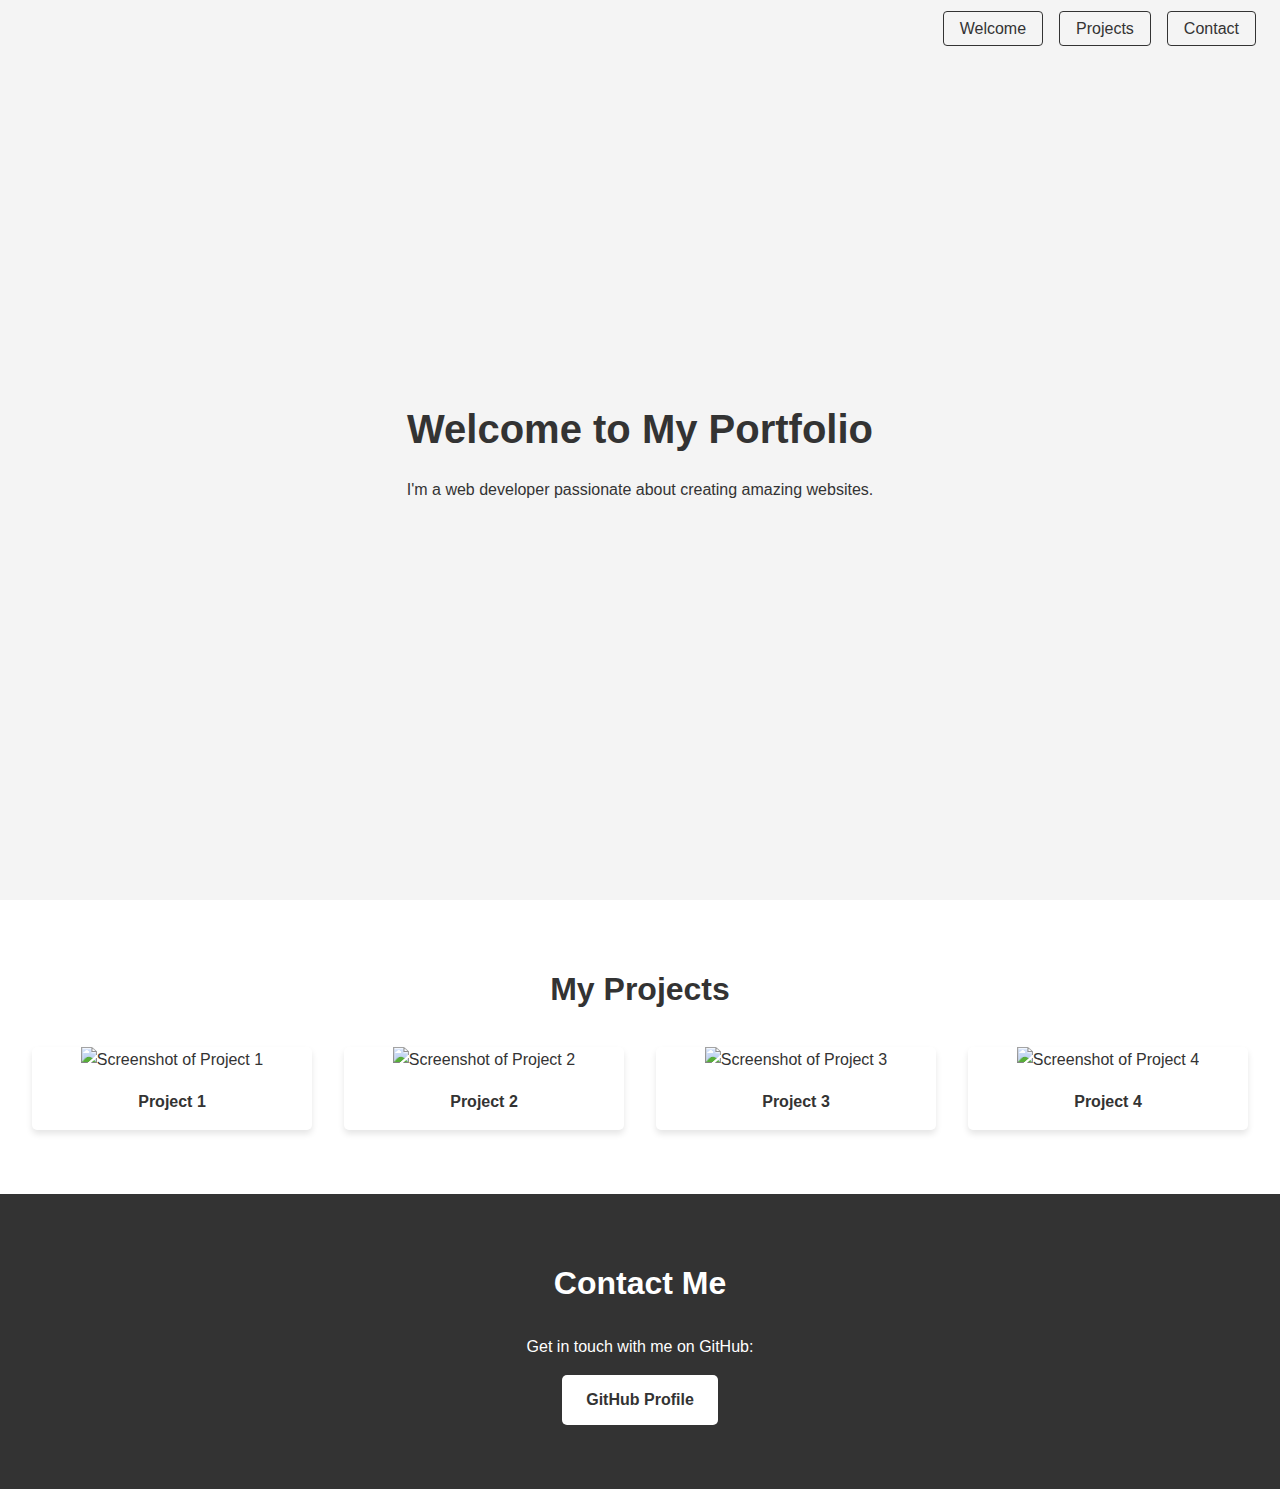
==== index.html @ a5e1364a "update" ====
<!DOCTYPE html>
<html lang="en">
<head>
    <meta charset="UTF-8">
    <meta name="viewport" content="width=device-width, initial-scale=1.0">
    <title>My Personal Portfolio</title>
    <link rel="stylesheet" href="styles.css">
</head>
<body>
    <header>
        <nav id="navbar">
            <ul>
                <li><a href="#welcome-section">Welcome</a></li>
                <li><a href="#projects">Projects</a></li>
                <li><a href="#contact">Contact</a></li>
            </ul>
        </nav>
    </header>

    <main>
        <section id="welcome-section">
            <h1 class="fadeInUp-animation">Welcome to My Portfolio</h1>
            <p class="fadeInUp-animation">I'm a web developer passionate about creating amazing websites.</p>
        </section>

        <section id="projects">
            <h2>My Projects</h2>
            <div class="projects-grid">
                <article class="project-tile">
                    <a href="https://github.com/yourusername/project1" target="_blank" rel="noopener noreferrer">
                        <img src="/api/placeholder/300/200" alt="Screenshot of Project 1">
                        <p>Project 1</p>
                    </a>
                </article>
                <article class="project-tile">
                    <a href="https://github.com/yourusername/project2" target="_blank" rel="noopener noreferrer">
                        <img src="/api/placeholder/300/200" alt="Screenshot of Project 2">
                        <p>Project 2</p>
                    </a>
                </article>
                <article class="project-tile">
                    <a href="https://github.com/yourusername/project3" target="_blank" rel="noopener noreferrer">
                        <img src="/api/placeholder/300/200" alt="Screenshot of Project 3">
                        <p>Project 3</p>
                    </a>
                </article>
                <article class="project-tile">
                    <a href="https://github.com/yourusername/project4" target="_blank" rel="noopener noreferrer">
                        <img src="/api/placeholder/300/200" alt="Screenshot of Project 4">
                        <p>Project 4</p>
                    </a>
                </article>
            </div>
        </section>

        <section id="contact">
            <h2>Contact Me</h2>
            <p>Get in touch with me on GitHub:</p>
            <a id="profile-link" href="https://github.com/yourusername" target="_blank" rel="noopener noreferrer">GitHub Profile</a>
        </section>
    </main>
</body>
</html>
---- styles.css ----
/* Global Styles */
* {
    margin: 0;
    padding: 0;
    box-sizing: border-box;
}
body {
    font-family: Arial, sans-serif;
    line-height: 1.6;
    color: #333;
}
/* Typography */
h1 {
    font-size: 2.5rem;
    margin-bottom: 1rem;
}
h2 {
    font-size: 2rem;
    margin-bottom: 1.5rem;
}
/* Navigation Bar */
#navbar {
    position: fixed;
    top: 0;
    width: 100%;
    background-color: #f4f4f4;
    z-index: 1000;
}
#navbar ul {
    display: flex;
    justify-content: flex-end;
    list-style: none;
    padding: 0 1rem;
}
#navbar ul li {
    padding: 1rem 0.5rem;
}
#navbar ul li a {
    border-radius: 4px;
    cursor: pointer;
    padding: 8px 16px;
    text-decoration: none;
    color: #333;
    border: solid 1px #333;
    transition: all 0.3s ease;
}
#navbar ul li a:hover, #navbar ul li a:focus {
    background-image: linear-gradient( to right, #E7484F, #E7484F 16.65%, #F68B1D 16.65%, #F68B1D 33.3%, #FCED00 33.3%, #FCED00 49.95%, #009E4F 49.95%, #009E4F 66.6%, #00AAC3 66.6%, #00AAC3 83.25%, #732982 83.25%, #732982 100%, #E7484F 100% );
    animation: slidebg 8s linear infinite;
    color: #fff;
    border: none;
    outline: none;
}
/* Welcome Section */
#welcome-section {
    height: 100vh;
    display: flex;
    flex-direction: column;
    justify-content: center;
    align-items: center;
    text-align: center;
    background-color: #f4f4f4;
    padding: 2rem;
}
/* Projects Section */
#projects {
    padding: 4rem 2rem;
    text-align: center;
}
.projects-grid {
    display: grid;
    grid-template-columns: repeat(auto-fit, minmax(250px, 1fr));
    grid-gap: 2rem;
    margin-top: 2rem;
}
.project-tile {
    background-color: #fff;
    border-radius: 5px;
    overflow: hidden;
    box-shadow: 0 4px 6px rgba(0,0,0,0.1);
    transition: transform 0.3s ease;
}
.project-tile:hover, .project-tile:focus-within {
    transform: translateY(-5px);
}
.project-tile img {
    width: 100%;
    height: 200px;
    object-fit: cover;
}
.project-tile p {
    padding: 1rem;
    font-weight: bold;
}
.project-tile a {
    text-decoration: none;
    color: #333;
    display: block;
}
.project-tile a:hover p, .project-tile a:focus p {
    background-image: linear-gradient( to right, #E7484F, #E7484F 16.65%, #F68B1D 16.65%, #F68B1D 33.3%, #FCED00 33.3%, #FCED00 49.95%, #009E4F 49.95%, #009E4F 66.6%, #00AAC3 66.6%, #00AAC3 83.25%, #732982 83.25%, #732982 100%, #E7484F 100% );
    animation: slidebg 8s linear infinite;
    color: #fff;
}
/* Contact Section */
#contact {
    padding: 4rem 2rem;
    text-align: center;
    background-color: #333;
    color: #fff;
}
#profile-link {
    display: inline-block;
    margin-top: 1rem;
    padding: 0.75rem 1.5rem;
    background-color: #fff;
    color: #333;
    text-decoration: none;
    border-radius: 5px;
    font-weight: bold;
    transition: all 0.3s ease;
}
#profile-link:hover, #profile-link:focus {
    background-image: linear-gradient( to right, #E7484F, #E7484F 16.65%, #F68B1D 16.65%, #F68B1D 33.3%, #FCED00 33.3%, #FCED00 49.95%, #009E4F 49.95%, #009E4F 66.6%, #00AAC3 66.6%, #00AAC3 83.25%, #732982 83.25%, #732982 100%, #E7484F 100% );
    animation: slidebg 8s linear infinite;
    color: #fff;
    outline: none;
}
/* Animations */
@keyframes slidebg {
    to {
        background-position: 20vw;
   }
}
@keyframes fadeInUp {
    0% {
        transform: translateY(50px);
        opacity: 0;
   }
    100% {
        transform: translateY(0);
        opacity: 1;
   }
}
.fadeInUp-animation {
    animation: fadeInUp 1s ease-out;
}
/* Media Queries */
@media (max-width: 768px) {
    #navbar ul {
        justify-content: center;
   }
    h1 {
        font-size: 2rem;
   }
    h2 {
        font-size: 1.75rem;
   }
}
@media (max-width: 480px) {
    #navbar ul {
        flex-direction: column;
        align-items: center;
   }
    #navbar ul li {
        padding: 0.5rem;
   }
    h1 {
        font-size: 1.75rem;
   }
    h2 {
        font-size: 1.5rem;
   }
}
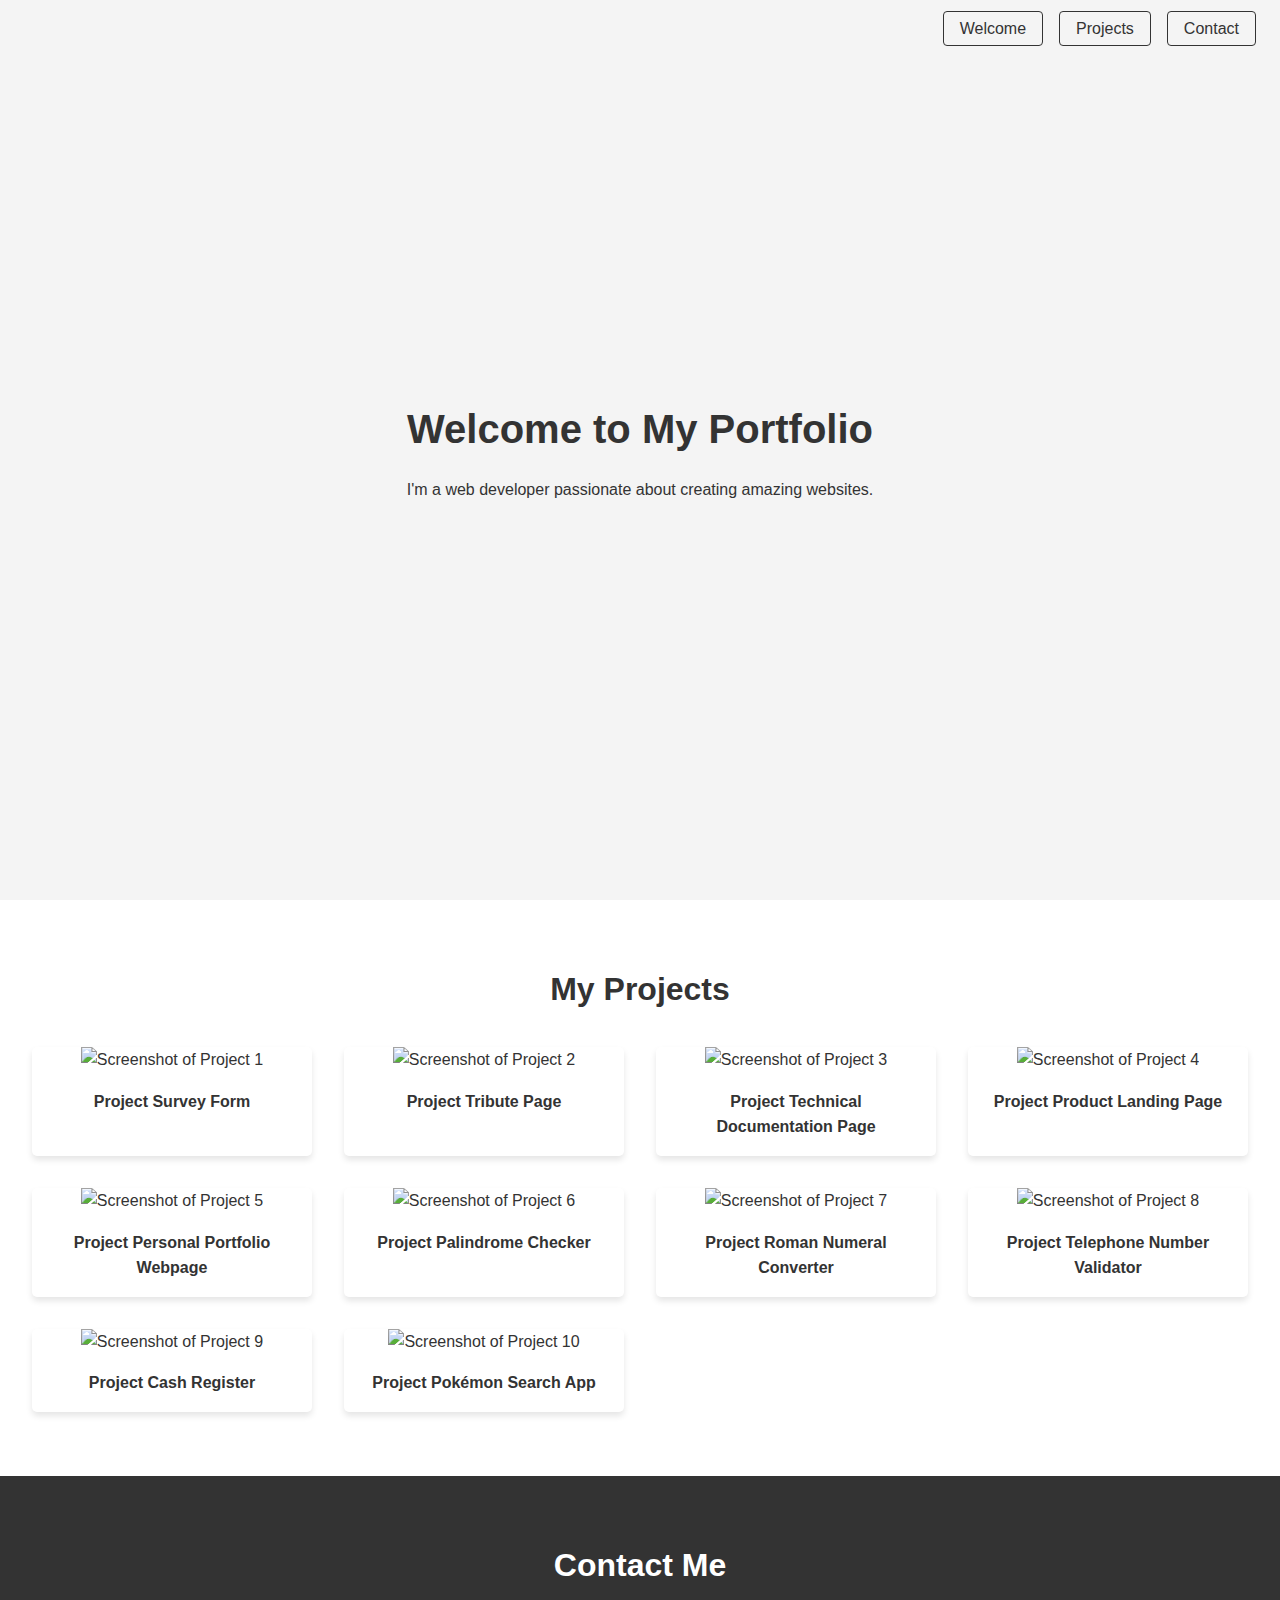
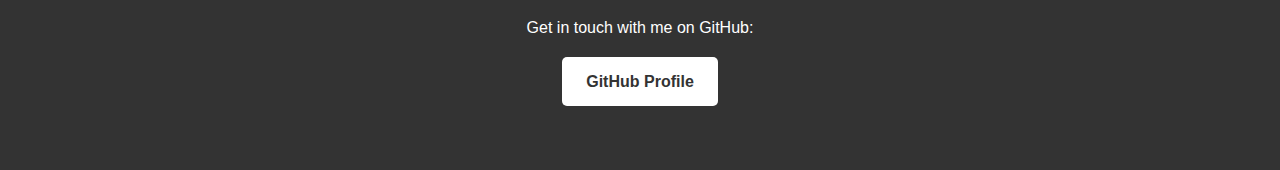
==== commit ad4826c8: "update" ====
--- a/index.html
+++ b/index.html
@@ -27,27 +27,63 @@
             <h2>My Projects</h2>
             <div class="projects-grid">
                 <article class="project-tile">
-                    <a href="https://github.com/yourusername/project1" target="_blank" rel="noopener noreferrer">
-                        <img src="/api/placeholder/300/200" alt="Screenshot of Project 1">
-                        <p>Project 1</p>
+                    <a href="Responsive Web Design Projects/Survey Form/index.html" target="_blank" rel="noopener noreferrer">
+                        <img src="https://picsum.photos/300/200" alt="Screenshot of Project 1">
+                        <p>Project Survey Form</p>
                     </a>
                 </article>
                 <article class="project-tile">
-                    <a href="https://github.com/yourusername/project2" target="_blank" rel="noopener noreferrer">
-                        <img src="/api/placeholder/300/200" alt="Screenshot of Project 2">
-                        <p>Project 2</p>
+                    <a href="Responsive Web Design Projects/Tribute Page/index.html" target="_blank" rel="noopener noreferrer">
+                        <img src="https://picsum.photos/300/200" alt="Screenshot of Project 2">
+                        <p>Project Tribute Page</p>
                     </a>
                 </article>
                 <article class="project-tile">
-                    <a href="https://github.com/yourusername/project3" target="_blank" rel="noopener noreferrer">
-                        <img src="/api/placeholder/300/200" alt="Screenshot of Project 3">
-                        <p>Project 3</p>
+                    <a href="Responsive Web Design Projects/Technical Documentation Page/index.html" target="_blank" rel="noopener noreferrer">
+                        <img src="https://picsum.photos/300/200" alt="Screenshot of Project 3">
+                        <p>Project Technical Documentation Page</p>
                     </a>
                 </article>
                 <article class="project-tile">
-                    <a href="https://github.com/yourusername/project4" target="_blank" rel="noopener noreferrer">
-                        <img src="/api/placeholder/300/200" alt="Screenshot of Project 4">
-                        <p>Project 4</p>
+                    <a href="Responsive Web Design Projects/Product Landing Page/index.html" target="_blank" rel="noopener noreferrer">
+                        <img src="https://picsum.photos/300/200" alt="Screenshot of Project 4">
+                        <p>Project Product Landing Page</p>
+                    </a>
+                </article>
+                <article class="project-tile">
+                    <a href="index.html" target="_blank" rel="noopener noreferrer">
+                        <img src="https://picsum.photos/300/200" alt="Screenshot of Project 5">
+                        <p>Project Personal Portfolio Webpage</p>
+                    </a>
+                </article>
+                <article class="project-tile">
+                    <a href="JavaScript Algorithms and Data Structures (Beta) Projects/Palindrome Checker/index.html" target="_blank" rel="noopener noreferrer">
+                        <img src="https://picsum.photos/300/200" alt="Screenshot of Project 6">
+                        <p>Project Palindrome Checker</p>
+                    </a>
+                </article>
+                <article class="project-tile">
+                    <a href="JavaScript Algorithms and Data Structures (Beta) Projects/Roman Numeral Converter/index.html" target="_blank" rel="noopener noreferrer">
+                        <img src="https://picsum.photos/300/200" alt="Screenshot of Project 7">
+                        <p>Project Roman Numeral Converter</p>
+                    </a>
+                </article>
+                <article class="project-tile">
+                    <a href="JavaScript Algorithms and Data Structures (Beta) Projects/Telephone Number Validator/index.html" target="_blank" rel="noopener noreferrer">
+                        <img src="https://picsum.photos/300/200" alt="Screenshot of Project 8">
+                        <p>Project Telephone Number Validator</p>
+                    </a>
+                </article>
+                <article class="project-tile">
+                    <a href="JavaScript Algorithms and Data Structures (Beta) Projects/Cash Register/index.html" target="_blank" rel="noopener noreferrer">
+                        <img src="https://picsum.photos/300/200" alt="Screenshot of Project 9">
+                        <p>Project Cash Register</p>
+                    </a>
+                </article>
+                <article class="project-tile">
+                    <a href="JavaScript Algorithms and Data Structures (Beta) Projects/Pokémon Search App/index.html" target="_blank" rel="noopener noreferrer">
+                        <img src="https://picsum.photos/300/200" alt="Screenshot of Project 10">
+                        <p>Project Pokémon Search App</p>
                     </a>
                 </article>
             </div>
@@ -56,7 +92,7 @@
         <section id="contact">
             <h2>Contact Me</h2>
             <p>Get in touch with me on GitHub:</p>
-            <a id="profile-link" href="https://github.com/yourusername" target="_blank" rel="noopener noreferrer">GitHub Profile</a>
+            <a id="profile-link" href="https://github.com/belagrf" target="_blank" rel="noopener noreferrer">GitHub Profile</a>
         </section>
     </main>
 </body>
